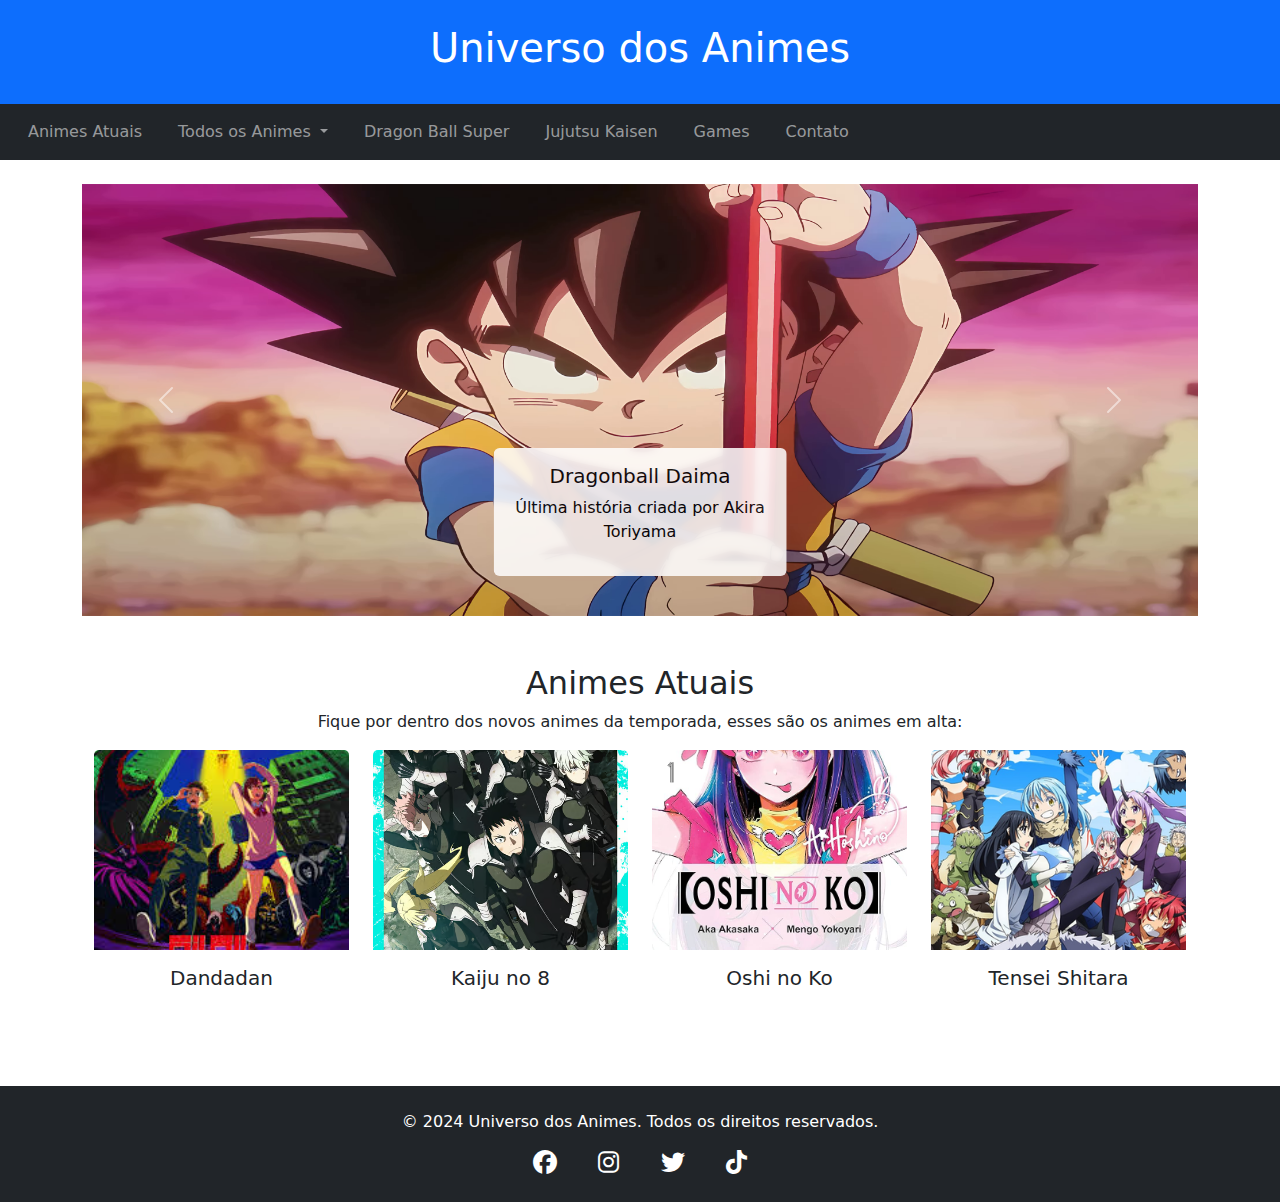
==== index.html @ a07d55a2 "first commit" ====
<!DOCTYPE html>
<html lang="pt-br">

<head><script type="text/javascript" src="/___vscode_livepreview_injected_script"></script>
    <meta charset="UTF-8">
    <meta name="viewport" content="width=device-width, initial-scale=1.0">
    <title>Página Inicial - Universo dos Animes</title>
    <link rel="stylesheet" href="css/bootstrap.min.css">
    <link href="https://cdnjs.cloudflare.com/ajax/libs/font-awesome/6.6.0/css/all.min.css" rel="stylesheet">
    <style>
        .caption-card {
            max-width: 75%;
            margin: 0 auto;
            opacity: 0.85;
            backdrop-filter: blur(3px);
        }

        .carousel-caption {
            position: absolute;
            bottom: 20px;
            left: 50%;
            transform: translateX(-50%);
            text-align: center;
        }

        .card {
            border: none;
        }

        .card img {
            object-fit: cover;
            height: 200px;
        }

        .navbar-nav {
            flex-direction: row;
        }

        .navbar-nav .nav-item {
            margin-left: 20px;
        }

        footer .social-icons i {
            font-size: 1.5rem;
            margin: 0 10px;
        }
    </style>
</head>

<body>
    <header class="bg-primary text-white text-center py-4">
        <h1>Universo dos Animes</h1>
    </header>

    <nav class="navbar navbar-expand-lg navbar-dark bg-dark">
        <button class="navbar-toggler" type="button" data-toggle="collapse" data-target="#navbarNav"
            aria-controls="navbarNav" aria-expanded="false" aria-label="Toggle navigation">
            <span class="navbar-toggler-icon"></span> Menu
        </button>
        <div class="collapse navbar-collapse" id="navbarNav">
            <ul class="navbar-nav ml-auto">
                <li class="nav-item">
                    <a class="nav-link" href="#atuais">Animes Atuais</a>
                </li>
                <li class="nav-item dropdown">
                    <a class="nav-link dropdown-toggle" href="#" id="dropdownAnimes" role="button" data-toggle="dropdown"
                        aria-haspopup="true" aria-expanded="false">
                        Todos os Animes
                    </a>
                    <div class="dropdown-menu" aria-labelledby="dropdownAnimes">
                        <a class="dropdown-item" href="#">Yugioh!</a>
                        <a class="dropdown-item" href="pages/jojo.html">Jojo's Bizarre Adventures</a>
                        <a class="dropdown-item" href="#">Medabots</a>
                        <a class="dropdown-item" href="#">Naruto</a>
                        <a class="dropdown-item" href="#">Shurato</a>
                    </div>
                </li>
                <li class="nav-item">
                    <a class="nav-link" href="#">Dragon Ball Super</a>
                </li>
                <li class="nav-item">
                    <a class="nav-link" href="pages/jujutsu.html">Jujutsu Kaisen</a>
                </li>
                <li class="nav-item">
                    <a class="nav-link" href="#poderes">Games</a>
                </li>
                <li class="nav-item">
                    <a class="nav-link" href="#contato">Contato</a>
                </li>
            </ul>
        </div>
    </nav>

    <div class="container mt-4">
        <div id="animeCarousel" class="carousel slide" data-ride="carousel">
            <ol class="carousel-indicators">
                <li data-target="#animeCarousel" data-slide-to="0" class="active"></li>
                <li data-target="#animeCarousel" data-slide-to="1"></li>
                <li data-target="#animeCarousel" data-slide-to="2"></li>
                <li data-target="#animeCarousel" data-slide-to="3"></li>
                <li data-target="#animeCarousel" data-slide-to="4"></li>
            </ol>
            <div class="carousel-inner">
                <div class="carousel-item active">
                    <img src="images/CDaima.png" class="d-block w-100" alt="Dragonball Daima">
                    <div class="carousel-caption d-none d-md-block">
                        <div class="caption-card bg-white text-black p-3 rounded">
                            <h5>Dragonball Daima</h5>
                            <p>Última história criada por Akira Toriyama</p>
                        </div>
                    </div>
                </div>
                <div class="carousel-item">
                    <img src="images/CDandadan.png" class="d-block w-100" alt="Dandadan">
                    <div class="carousel-caption d-none d-md-block">
                        <div class="caption-card bg-white text-black p-3 rounded">
                            <h5>Dandadan</h5>
                            <p>Dois adolescentes lutam contra forças sobrenaturais</p>
                        </div>
                    </div>
                </div>
                <div class="carousel-item">
                    <img src="images/CRezero.png" class="d-block w-100" alt="Re:zero">
                    <div class="carousel-caption d-none d-md-block">
                        <div class="caption-card bg-white text-black p-3 rounded">
                            <h5>Re:zero</h5>
                            <p>Subaru desafia a morte todo dia</p>
                        </div>
                    </div>
                </div>
                <div class="carousel-item">
                    <img src="images/CBluelock.png" class="d-block w-100" alt="Blue Lock">
                    <div class="carousel-caption d-none d-md-block">
                        <div class="caption-card bg-white text-black p-3 rounded">
                            <h5>Blue Lock</h5>
                            <p>Anime de Futebol</p>
                        </div>
                    </div>
                </div>
                <div class="carousel-item">
                    <img src="images/CShangrila.png" class="d-block w-100" alt="Shangri-la Frontiers">
                    <div class="carousel-caption d-none d-md-block">
                        <div class="caption-card bg-white text-black p-3 rounded">
                            <h5>Shangri-la Frontiers</h5>
                            <p>Isekai sem morte</p>
                        </div>
                    </div>
                </div>
            </div>
            <a class="carousel-control-prev" href="#animeCarousel" role="button" data-slide="prev">
                <span class="carousel-control-prev-icon" aria-hidden="true"></span>
                <span class="sr-only">Anterior</span>
            </a>
            <a class="carousel-control-next" href="#animeCarousel" role="button" data-slide="next">
                <span class="carousel-control-next-icon" aria-hidden="true"></span>
                <span class="sr-only">Próximo</span>
            </a>
        </div>
    </div>

    <div class="container">
        <section class="container my-5" id="atuais">
            <h2 class="text-center">Animes Atuais</h2>
            <p class="text-center">Fique por dentro dos novos animes da temporada, esses são os animes em alta:</p>

            <div class="row">
                <div class="col-md-3 col-sm-6 text-center mb-4">
                    <div class="card">
                        <img src="images/dandadan.jpeg" class="card-img-top" alt="Dandadan">
                        <div class="card-body">
                            <h5 class="card-title">Dandadan</h5>
                        </div>
                    </div>
                </div>
                <div class="col-md-3 col-sm-6 text-center mb-4">
                    <div class="card">
                        <img src="images/kaiju.jpg" class="card-img-top" alt="Kaiju no 8">
                        <div class="card-body">
                            <h5 class="card-title">Kaiju no 8</h5>
                        </div>
                    </div>
                </div>

                <div class="col-md-3 col-sm-6 text-center mb-4">
                    <div class="card">
                        <img src="images/oshinoko.jpg" class="card-img-top" alt="Oshi no Ko">
                        <div class="card-body">
                            <h5 class="card-title">Oshi no Ko</h5>
                        </div>
                    </div>
                </div>
                <div class="col-md-3 col-sm-6 text-center mb-4">
                    <div class="card">
                        <img src="images/tenseishitara.png" class="card-img-top" alt="Tensei Shitara">
                        <div class="card-body">
                            <h5 class="card-title">Tensei Shitara</h5>
                        </div>
                    </div>
                </div>
            </div>

        </section>
    </div>

    <footer class="bg-dark text-white text-center py-4 mt-5">
        <div class="container">
            <p>&copy; 2024 Universo dos Animes. Todos os direitos reservados.</p>
            <div class="social-icons">
                <a href="https://www.facebook.com" target="_blank" class="text-white mx-2"><i class="fab fa-facebook"></i></a>
                <a href="https://www.instagram.com" target="_blank" class="text-white mx-2"><i class="fab fa-instagram"></i></a>
                <a href="https://www.twitter.com" target="_blank" class="text-white mx-2"><i class="fab fa-twitter"></i></a>
                <a href="https://www.tiktok.com" target="_blank" class="text-white mx-2"><i class="fab fa-tiktok"></i></a>
            </div>
        </div>
    </footer>

    <script src="https://code.jquery.com/jquery-3.6.0.min.js"></script>
    <script src="js/bootstrap.bundle.min.js"></script>
</body>

</html>
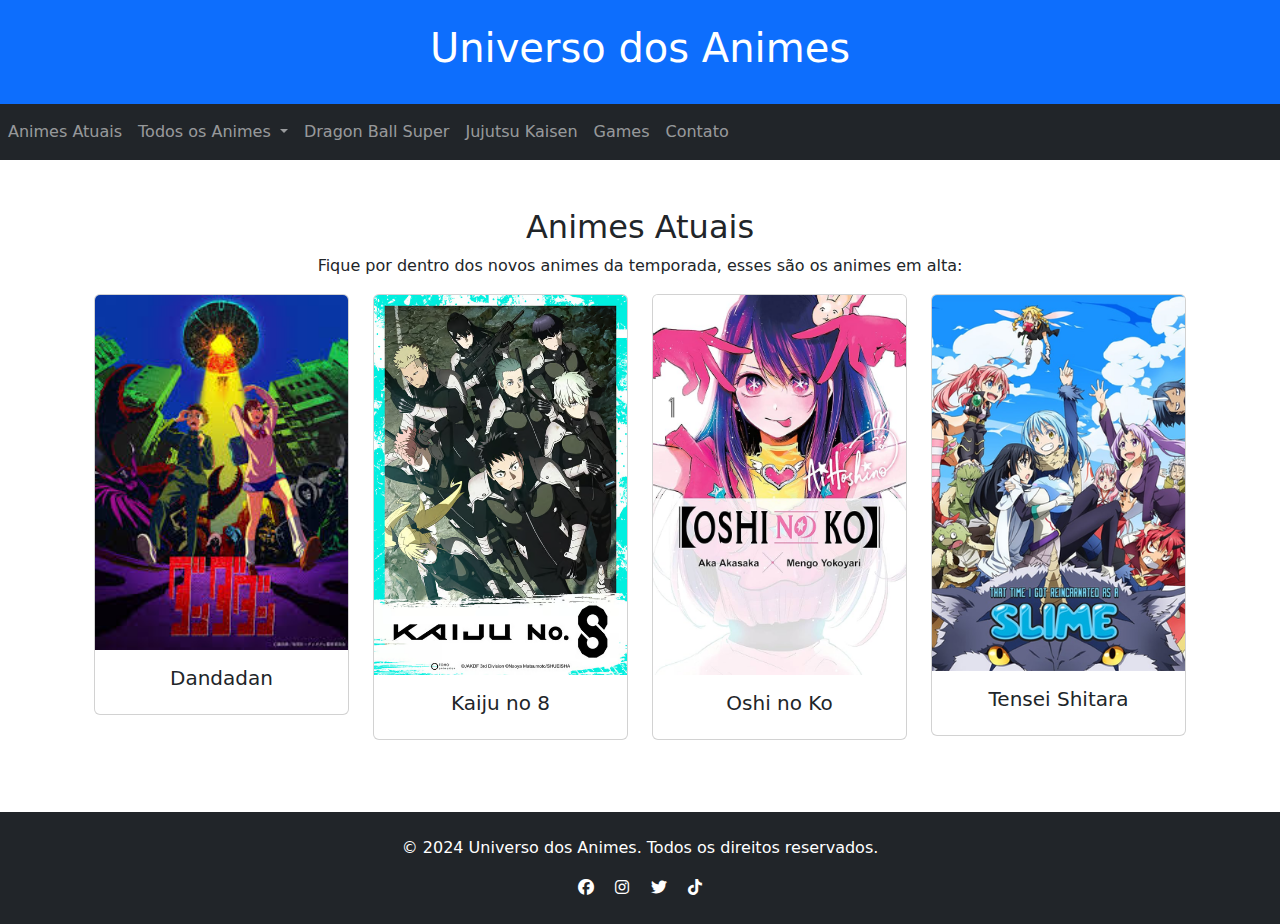
==== commit 562faa3c: "Update index.html" ====
--- a/index.html
+++ b/index.html
@@ -8,44 +8,7 @@
     <title>Página Inicial - Universo dos Animes</title>
     <link rel="stylesheet" href="css/bootstrap.min.css">
     <link href="https://cdnjs.cloudflare.com/ajax/libs/font-awesome/6.6.0/css/all.min.css" rel="stylesheet">
-    <style>
-        .caption-card {
-            max-width: 75%;
-            margin: 0 auto;
-            opacity: 0.85;
-            backdrop-filter: blur(3px);
-        }
-
-        .carousel-caption {
-            position: absolute;
-            bottom: 20px;
-            left: 50%;
-            transform: translateX(-50%);
-            text-align: center;
-        }
-
-        .card {
-            border: none;
-        }
-
-        .card img {
-            object-fit: cover;
-            height: 200px;
-        }
-
-        .navbar-nav {
-            flex-direction: row;
-        }
-
-        .navbar-nav .nav-item {
-            margin-left: 20px;
-        }
-
-        footer .social-icons i {
-            font-size: 1.5rem;
-            margin: 0 10px;
-        }
-    </style>
+  
 </head>
 
 <body>
@@ -92,73 +55,7 @@
         </div>
     </nav>
 
-    <div class="container mt-4">
-        <div id="animeCarousel" class="carousel slide" data-ride="carousel">
-            <ol class="carousel-indicators">
-                <li data-target="#animeCarousel" data-slide-to="0" class="active"></li>
-                <li data-target="#animeCarousel" data-slide-to="1"></li>
-                <li data-target="#animeCarousel" data-slide-to="2"></li>
-                <li data-target="#animeCarousel" data-slide-to="3"></li>
-                <li data-target="#animeCarousel" data-slide-to="4"></li>
-            </ol>
-            <div class="carousel-inner">
-                <div class="carousel-item active">
-                    <img src="images/CDaima.png" class="d-block w-100" alt="Dragonball Daima">
-                    <div class="carousel-caption d-none d-md-block">
-                        <div class="caption-card bg-white text-black p-3 rounded">
-                            <h5>Dragonball Daima</h5>
-                            <p>Última história criada por Akira Toriyama</p>
-                        </div>
-                    </div>
-                </div>
-                <div class="carousel-item">
-                    <img src="images/CDandadan.png" class="d-block w-100" alt="Dandadan">
-                    <div class="carousel-caption d-none d-md-block">
-                        <div class="caption-card bg-white text-black p-3 rounded">
-                            <h5>Dandadan</h5>
-                            <p>Dois adolescentes lutam contra forças sobrenaturais</p>
-                        </div>
-                    </div>
-                </div>
-                <div class="carousel-item">
-                    <img src="images/CRezero.png" class="d-block w-100" alt="Re:zero">
-                    <div class="carousel-caption d-none d-md-block">
-                        <div class="caption-card bg-white text-black p-3 rounded">
-                            <h5>Re:zero</h5>
-                            <p>Subaru desafia a morte todo dia</p>
-                        </div>
-                    </div>
-                </div>
-                <div class="carousel-item">
-                    <img src="images/CBluelock.png" class="d-block w-100" alt="Blue Lock">
-                    <div class="carousel-caption d-none d-md-block">
-                        <div class="caption-card bg-white text-black p-3 rounded">
-                            <h5>Blue Lock</h5>
-                            <p>Anime de Futebol</p>
-                        </div>
-                    </div>
-                </div>
-                <div class="carousel-item">
-                    <img src="images/CShangrila.png" class="d-block w-100" alt="Shangri-la Frontiers">
-                    <div class="carousel-caption d-none d-md-block">
-                        <div class="caption-card bg-white text-black p-3 rounded">
-                            <h5>Shangri-la Frontiers</h5>
-                            <p>Isekai sem morte</p>
-                        </div>
-                    </div>
-                </div>
-            </div>
-            <a class="carousel-control-prev" href="#animeCarousel" role="button" data-slide="prev">
-                <span class="carousel-control-prev-icon" aria-hidden="true"></span>
-                <span class="sr-only">Anterior</span>
-            </a>
-            <a class="carousel-control-next" href="#animeCarousel" role="button" data-slide="next">
-                <span class="carousel-control-next-icon" aria-hidden="true"></span>
-                <span class="sr-only">Próximo</span>
-            </a>
-        </div>
-    </div>
-
+  
     <div class="container">
         <section class="container my-5" id="atuais">
             <h2 class="text-center">Animes Atuais</h2>
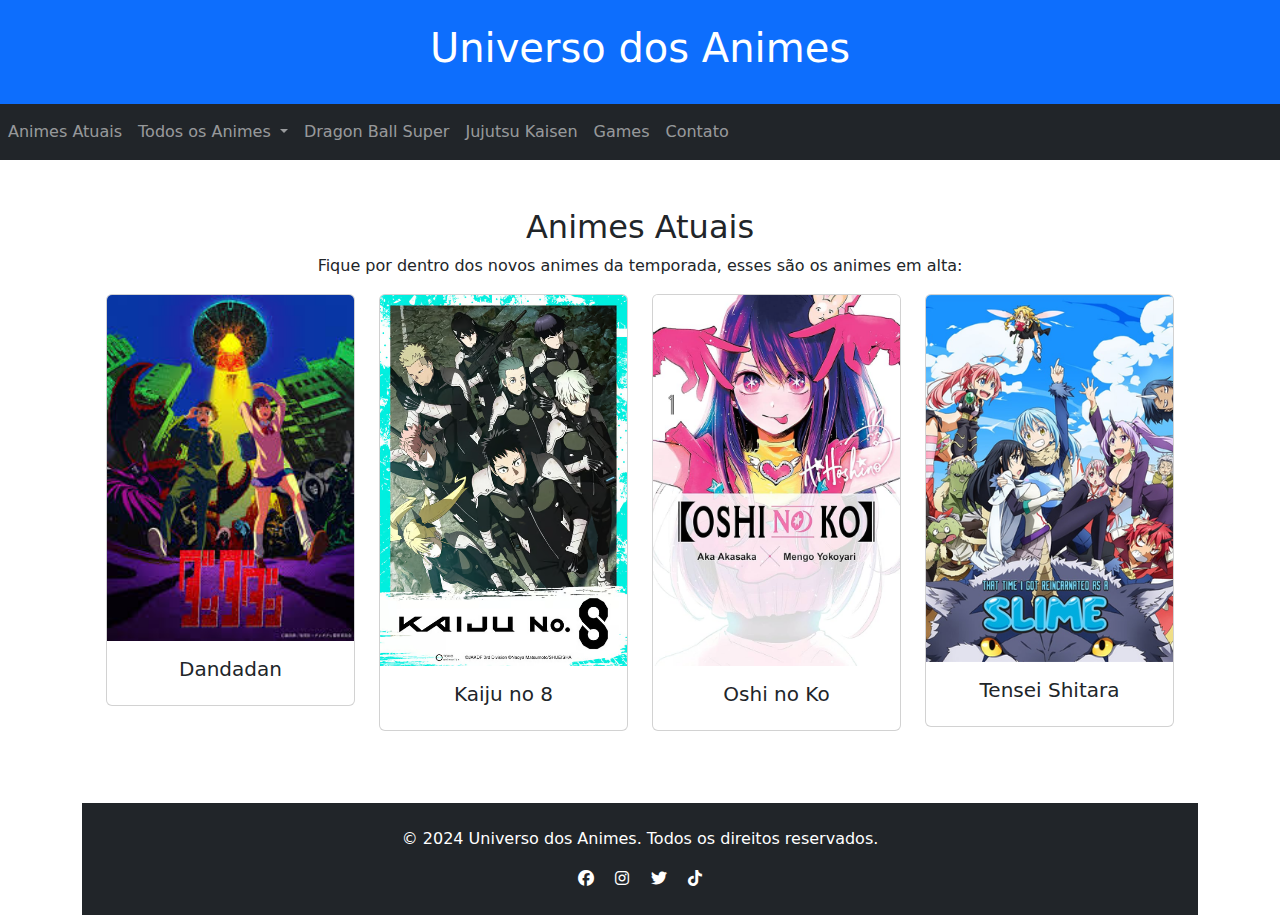
==== commit 6ad1b8f3: "Update index.html" ====
--- a/index.html
+++ b/index.html
@@ -54,6 +54,15 @@
             </ul>
         </div>
     </nav>
+        <div class="container mt-4">
+        <div id="animeCarousel" class="carousel slide" data-ride="carousel">
+            <ol class="carousel-indicators">
+                <li data-target="#animeCarousel" data-slide-to="0" class="active"></li>
+                <li data-target="#animeCarousel" data-slide-to="1"></li>
+                <li data-target="#animeCarousel" data-slide-to="2"></li>
+                <li data-target="#animeCarousel" data-slide-to="3"></li>
+                <li data-target="#animeCarousel" data-slide-to="4"></li>
+            </ol>
 
   
     <div class="container">
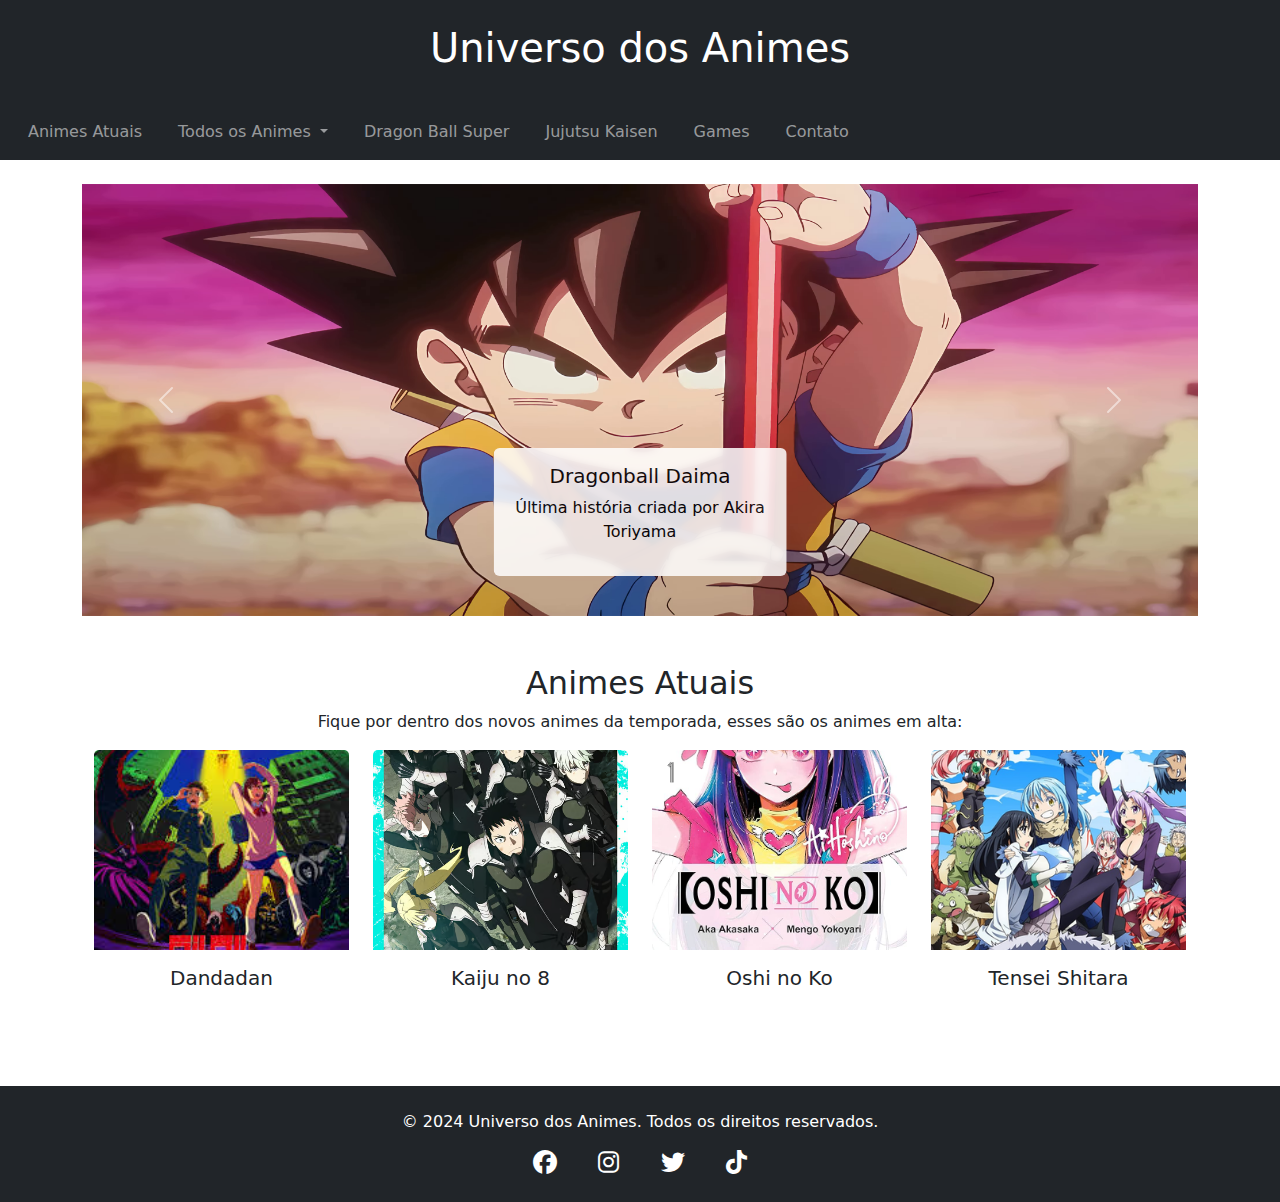
==== commit e16ab686: "Update index.html" ====
--- a/index.html
+++ b/index.html
@@ -2,17 +2,54 @@
 <!DOCTYPE html>
 <html lang="pt-br">
 
-<head><script type="text/javascript" src="/___vscode_livepreview_injected_script"></script>
+<head>
     <meta charset="UTF-8">
     <meta name="viewport" content="width=device-width, initial-scale=1.0">
     <title>Página Inicial - Universo dos Animes</title>
     <link rel="stylesheet" href="css/bootstrap.min.css">
     <link href="https://cdnjs.cloudflare.com/ajax/libs/font-awesome/6.6.0/css/all.min.css" rel="stylesheet">
-  
+    <style>
+        .caption-card {
+            max-width: 75%;
+            margin: 0 auto;
+            opacity: 0.85;
+            backdrop-filter: blur(3px);
+        }
+
+        .carousel-caption {
+            position: absolute;
+            bottom: 20px;
+            left: 50%;
+            transform: translateX(-50%);
+            text-align: center;
+        }
+
+        .card {
+            border: none;
+        }
+
+        .card img {
+            object-fit: cover;
+            height: 200px;
+        }
+
+        .navbar-nav {
+            flex-direction: row;
+        }
+
+        .navbar-nav .nav-item {
+            margin-left: 20px;
+        }
+
+        footer .social-icons i {
+            font-size: 1.5rem;
+            margin: 0 10px;
+        }
+    </style>
 </head>
 
 <body>
-    <header class="bg-primary text-white text-center py-4">
+    <header class="bg-dark text-white text-center py-4">
         <h1>Universo dos Animes</h1>
     </header>
 
@@ -54,7 +91,8 @@
             </ul>
         </div>
     </nav>
-        <div class="container mt-4">
+
+    <div class="container mt-4">
         <div id="animeCarousel" class="carousel slide" data-ride="carousel">
             <ol class="carousel-indicators">
                 <li data-target="#animeCarousel" data-slide-to="0" class="active"></li>
@@ -63,8 +101,64 @@
                 <li data-target="#animeCarousel" data-slide-to="3"></li>
                 <li data-target="#animeCarousel" data-slide-to="4"></li>
             </ol>
-
-  
+            <div class="carousel-inner">
+                <div class="carousel-item active">
+                    <img src="images/CDaima.png" class="d-block w-100" alt="Dragonball Daima">
+                    <div class="carousel-caption d-none d-md-block">
+                        <div class="caption-card bg-white text-black p-3 rounded">
+                            <h5>Dragonball Daima</h5>
+                            <p>Última história criada por Akira Toriyama</p>
+                        </div>
+                    </div>
+                </div>
+                <div class="carousel-item">
+                    <img src="images/CDandadan.png" class="d-block w-100" alt="Dandadan">
+                    <div class="carousel-caption d-none d-md-block">
+                        <div class="caption-card bg-white text-black p-3 rounded">
+                            <h5>Dandadan</h5>
+                            <p>Dois adolescentes lutam contra forças sobrenaturais</p>
+                        </div>
+                    </div>
+                </div>
+                <div class="carousel-item">
+                    <img src="images/CRezero.png" class="d-block w-100" alt="Re:zero">
+                    <div class="carousel-caption d-none d-md-block">
+                        <div class="caption-card bg-white text-black p-3 rounded">
+                            <h5>Re:zero</h5>
+                            <p>Subaru desafia a morte todo dia</p>
+                        </div>
+                    </div>
+                </div>
+                <div class="carousel-item">
+                    <img src="images/CBluelock.png" class="d-block w-100" alt="Blue Lock">
+                    <div class="carousel-caption d-none d-md-block">
+                        <div class="caption-card bg-white text-black p-3 rounded">
+                            <h5>Blue Lock</h5>
+                            <p>Anime de Futebol</p>
+                        </div>
+                    </div>
+                </div>
+                <div class="carousel-item">
+                    <img src="images/CShangrila.png" class="d-block w-100" alt="Shangri-la Frontiers">
+                    <div class="carousel-caption d-none d-md-block">
+                        <div class="caption-card bg-white text-black p-3 rounded">
+                            <h5>Shangri-la Frontiers</h5>
+                            <p>Isekai sem morte</p>
+                        </div>
+                    </div>
+                </div>
+            </div>
+            <a class="carousel-control-prev" href="#animeCarousel" role="button" data-slide="prev">
+                <span class="carousel-control-prev-icon" aria-hidden="true"></span>
+                <span class="sr-only">Anterior</span>
+            </a>
+            <a class="carousel-control-next" href="#animeCarousel" role="button" data-slide="next">
+                <span class="carousel-control-next-icon" aria-hidden="true"></span>
+                <span class="sr-only">Próximo</span>
+            </a>
+        </div>
+    </div>
+
     <div class="container">
         <section class="container my-5" id="atuais">
             <h2 class="text-center">Animes Atuais</h2>
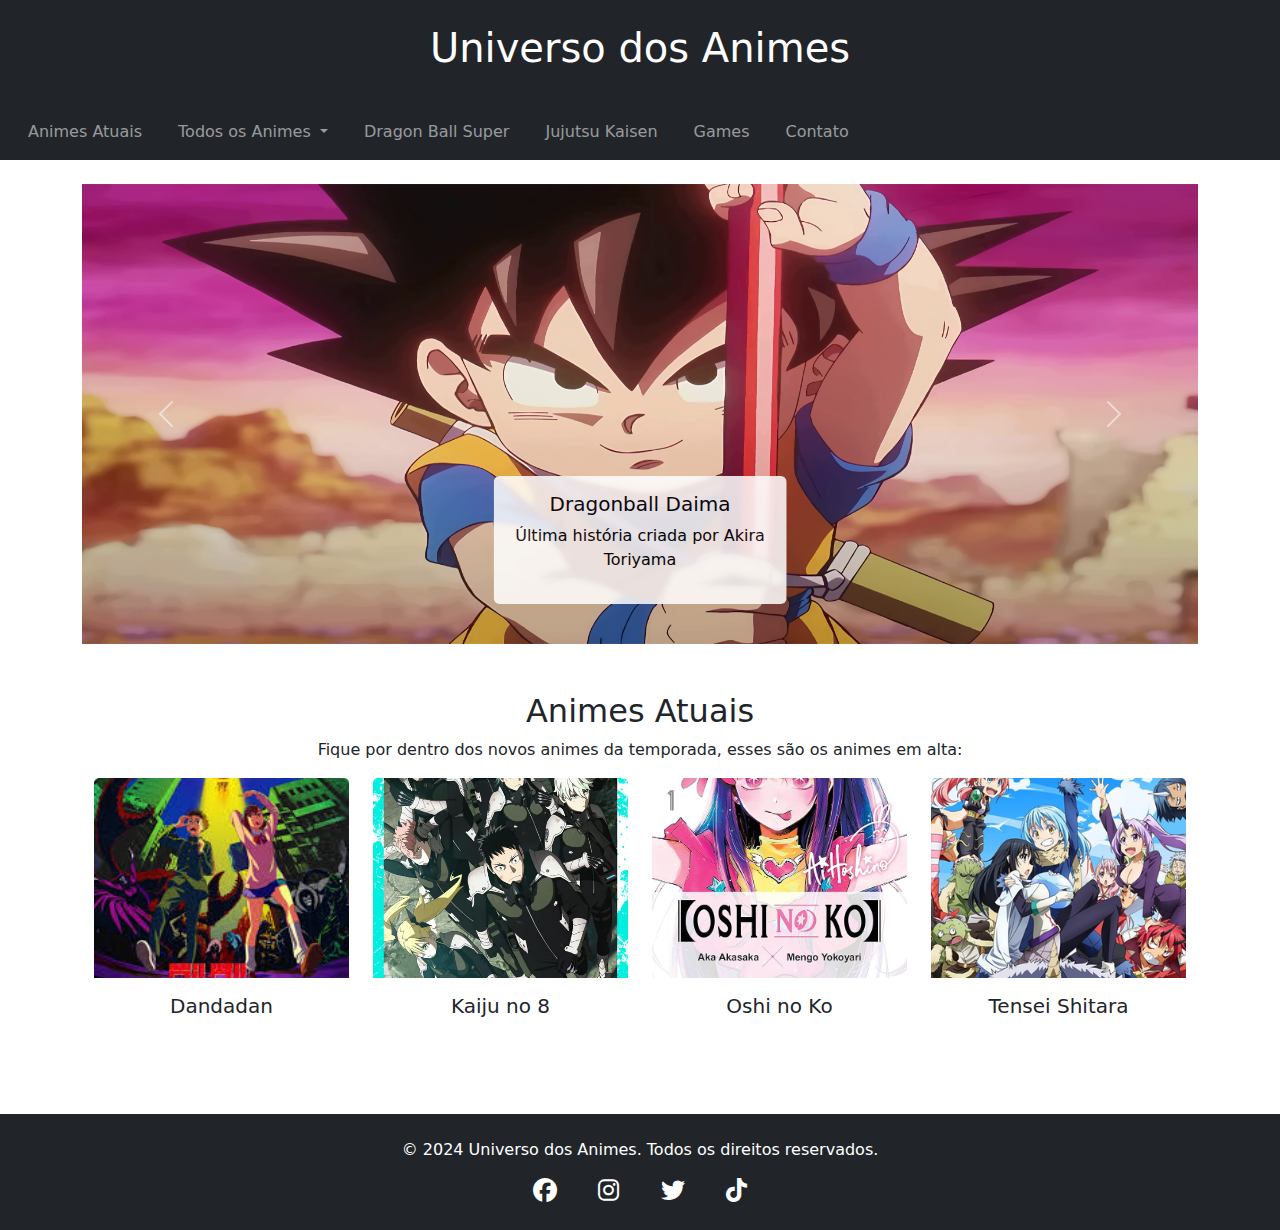
==== commit 3dab6ecb: "Adicionado ajuste automatico de imagens" ====
--- a/index.html
+++ b/index.html
@@ -218,5 +218,43 @@
     <script src="https://code.jquery.com/jquery-3.6.0.min.js"></script>
     <script src="js/bootstrap.bundle.min.js"></script>
 </body>
+<script>
+    // Função para ajustar o tamanho das imagens do carousel
+    function ajustarImagem(imgElement) {
+        // Definir as dimensões de destino
+        const larguraDesejada = 1920;
+        const alturaDesejada = 460;
+
+        // Obter as dimensões originais da imagem
+        const larguraOriginal = imgElement.naturalWidth;
+        const alturaOriginal = imgElement.naturalHeight;
+
+        // Calcular as razões de escala
+        const proporcaoLargura = larguraDesejada / larguraOriginal;
+        const proporcaoAltura = alturaDesejada / alturaOriginal;
+
+        // Escolher a menor razão de escala para manter a proporção
+        const proporcao = Math.min(proporcaoLargura, proporcaoAltura);
+
+        // Calcular as novas dimensões
+        const novaLargura = larguraOriginal * proporcao;
+        const novaAltura = alturaOriginal * proporcao;
+
+        // Ajustar o tamanho da imagem
+        imgElement.width = novaLargura;
+        imgElement.height = novaAltura;
+
+        // Centralizar a imagem, se necessário (opcional)
+        imgElement.style.display = "block";
+        imgElement.style.marginLeft = `auto`;
+        imgElement.style.marginRight = `auto`;
+    }
+
+    // Espera a página carregar e ajusta as imagens do carousel
+    document.addEventListener('DOMContentLoaded', function() {
+        const imagensCarousel = document.querySelectorAll('#animeCarousel .carousel-item img');
+        imagensCarousel.forEach(img => ajustarImagem(img));
+    });
+</script>
 
 </html>
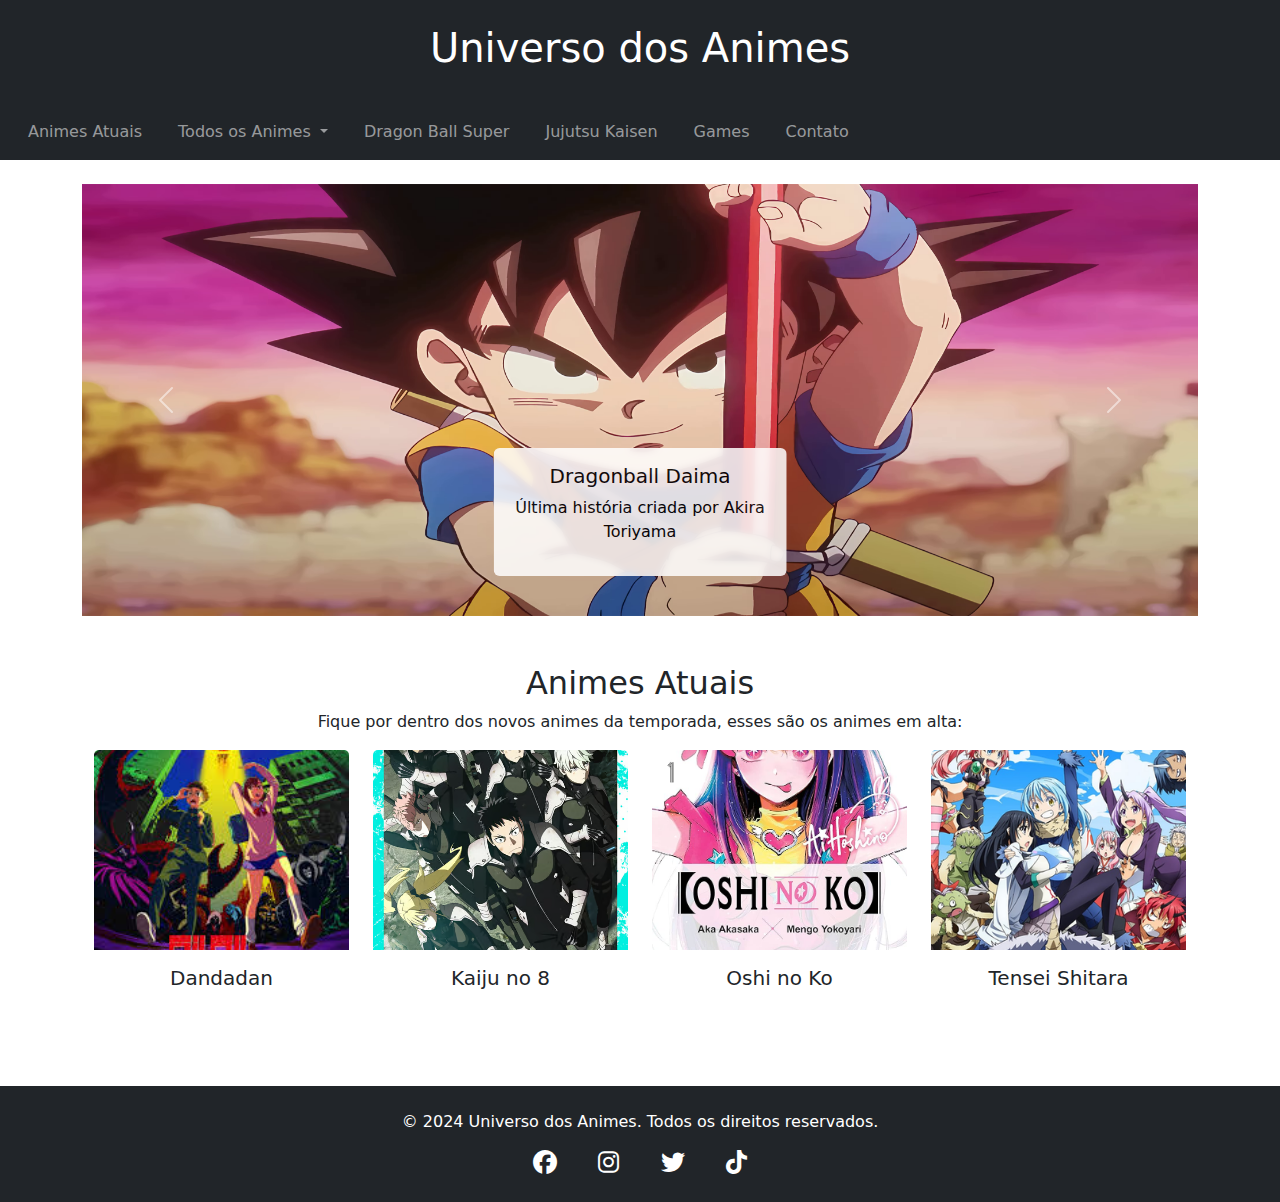
==== commit 4ef4c54a: "changes" ====
--- a/index.html
+++ b/index.html
@@ -219,42 +219,7 @@
     <script src="js/bootstrap.bundle.min.js"></script>
 </body>
 <script>
-    // Função para ajustar o tamanho das imagens do carousel
-    function ajustarImagem(imgElement) {
-        // Definir as dimensões de destino
-        const larguraDesejada = 1920;
-        const alturaDesejada = 460;
-
-        // Obter as dimensões originais da imagem
-        const larguraOriginal = imgElement.naturalWidth;
-        const alturaOriginal = imgElement.naturalHeight;
-
-        // Calcular as razões de escala
-        const proporcaoLargura = larguraDesejada / larguraOriginal;
-        const proporcaoAltura = alturaDesejada / alturaOriginal;
-
-        // Escolher a menor razão de escala para manter a proporção
-        const proporcao = Math.min(proporcaoLargura, proporcaoAltura);
-
-        // Calcular as novas dimensões
-        const novaLargura = larguraOriginal * proporcao;
-        const novaAltura = alturaOriginal * proporcao;
-
-        // Ajustar o tamanho da imagem
-        imgElement.width = novaLargura;
-        imgElement.height = novaAltura;
-
-        // Centralizar a imagem, se necessário (opcional)
-        imgElement.style.display = "block";
-        imgElement.style.marginLeft = `auto`;
-        imgElement.style.marginRight = `auto`;
-    }
-
-    // Espera a página carregar e ajusta as imagens do carousel
-    document.addEventListener('DOMContentLoaded', function() {
-        const imagensCarousel = document.querySelectorAll('#animeCarousel .carousel-item img');
-        imagensCarousel.forEach(img => ajustarImagem(img));
-    });
+   
 </script>
 
 </html>
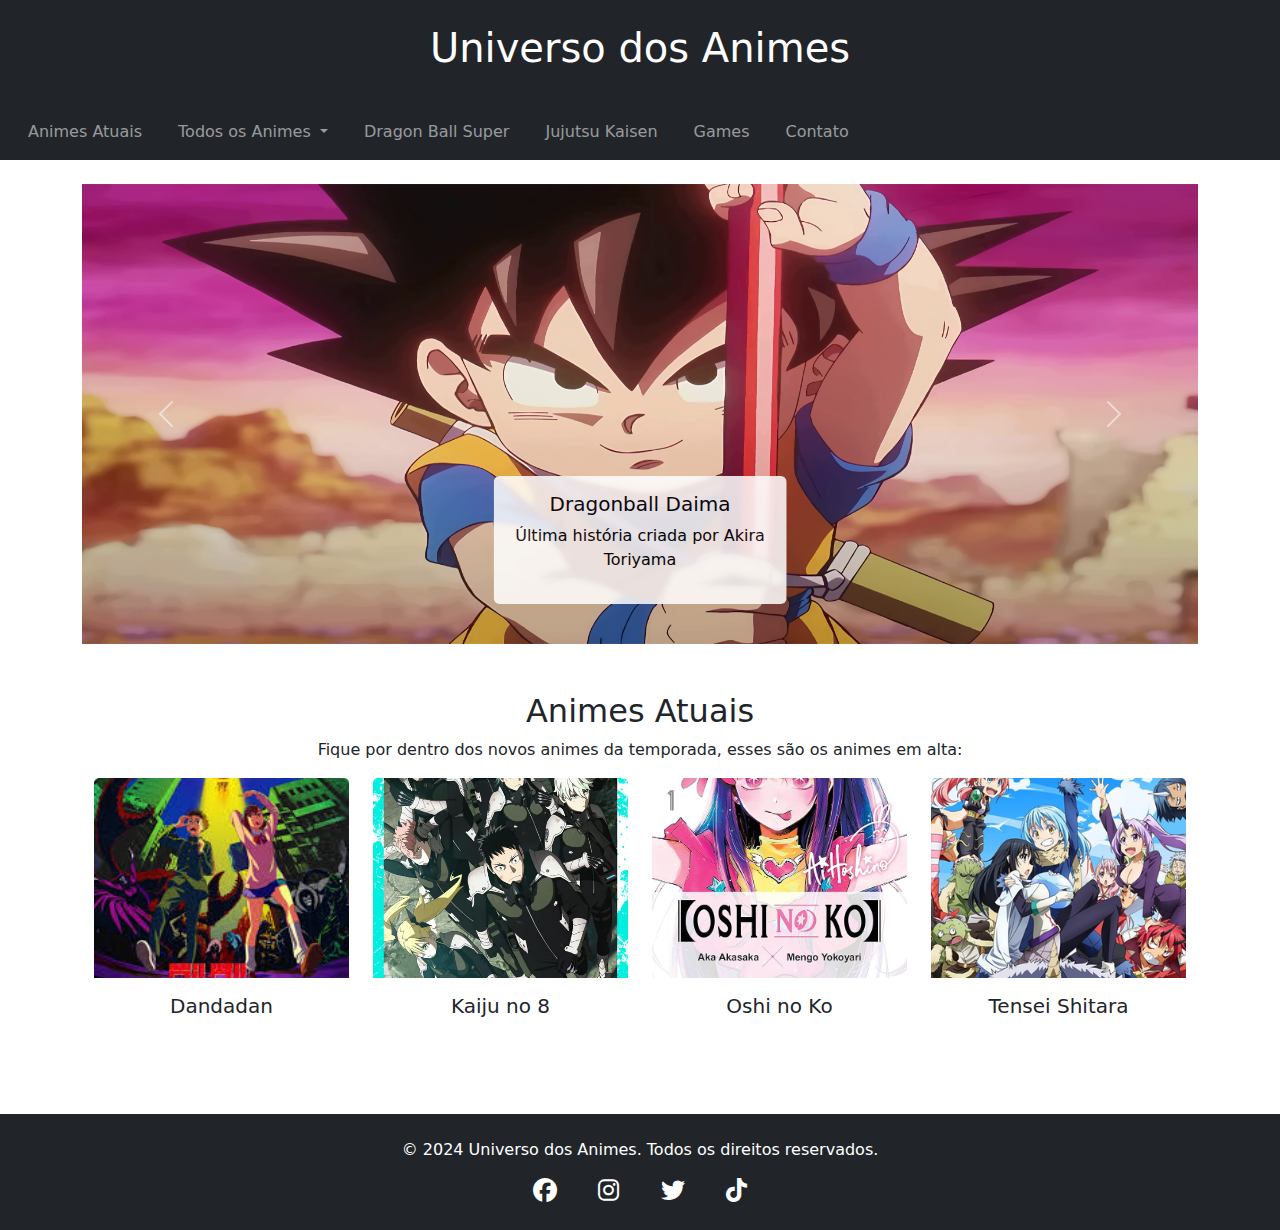
==== commit 3ef611f8: "ajuste de imagens" ====
--- a/index.html
+++ b/index.html
@@ -219,7 +219,42 @@
     <script src="js/bootstrap.bundle.min.js"></script>
 </body>
 <script>
-   
+    // Função para ajustar o tamanho das imagens do carousel
+    function ajustarImagem(imgElement) {
+        // Definir as dimensões de destino
+        const larguraDesejada = 1920;
+        const alturaDesejada = 460;
+
+        // Obter as dimensões originais da imagem
+        const larguraOriginal = imgElement.naturalWidth;
+        const alturaOriginal = imgElement.naturalHeight;
+
+        // Calcular as razões de escala
+        const proporcaoLargura = larguraDesejada / larguraOriginal;
+        const proporcaoAltura = alturaDesejada / alturaOriginal;
+
+        // Escolher a menor razão de escala para manter a proporção
+        const proporcao = Math.min(proporcaoLargura, proporcaoAltura);
+
+        // Calcular as novas dimensões
+        const novaLargura = larguraOriginal * proporcao;
+        const novaAltura = alturaOriginal * proporcao;
+
+        // Ajustar o tamanho da imagem
+        imgElement.width = novaLargura;
+        imgElement.height = novaAltura;
+
+        // Centralizar a imagem, se necessário (opcional)
+        imgElement.style.display = "block";
+        imgElement.style.marginLeft = `auto`;
+        imgElement.style.marginRight = `auto`;
+    }
+
+    // Espera a página carregar e ajusta as imagens do carousel
+    document.addEventListener('DOMContentLoaded', function() {
+        const imagensCarousel = document.querySelectorAll('#animeCarousel .carousel-item img');
+        imagensCarousel.forEach(img => ajustarImagem(img));
+    });
 </script>
 
 </html>
